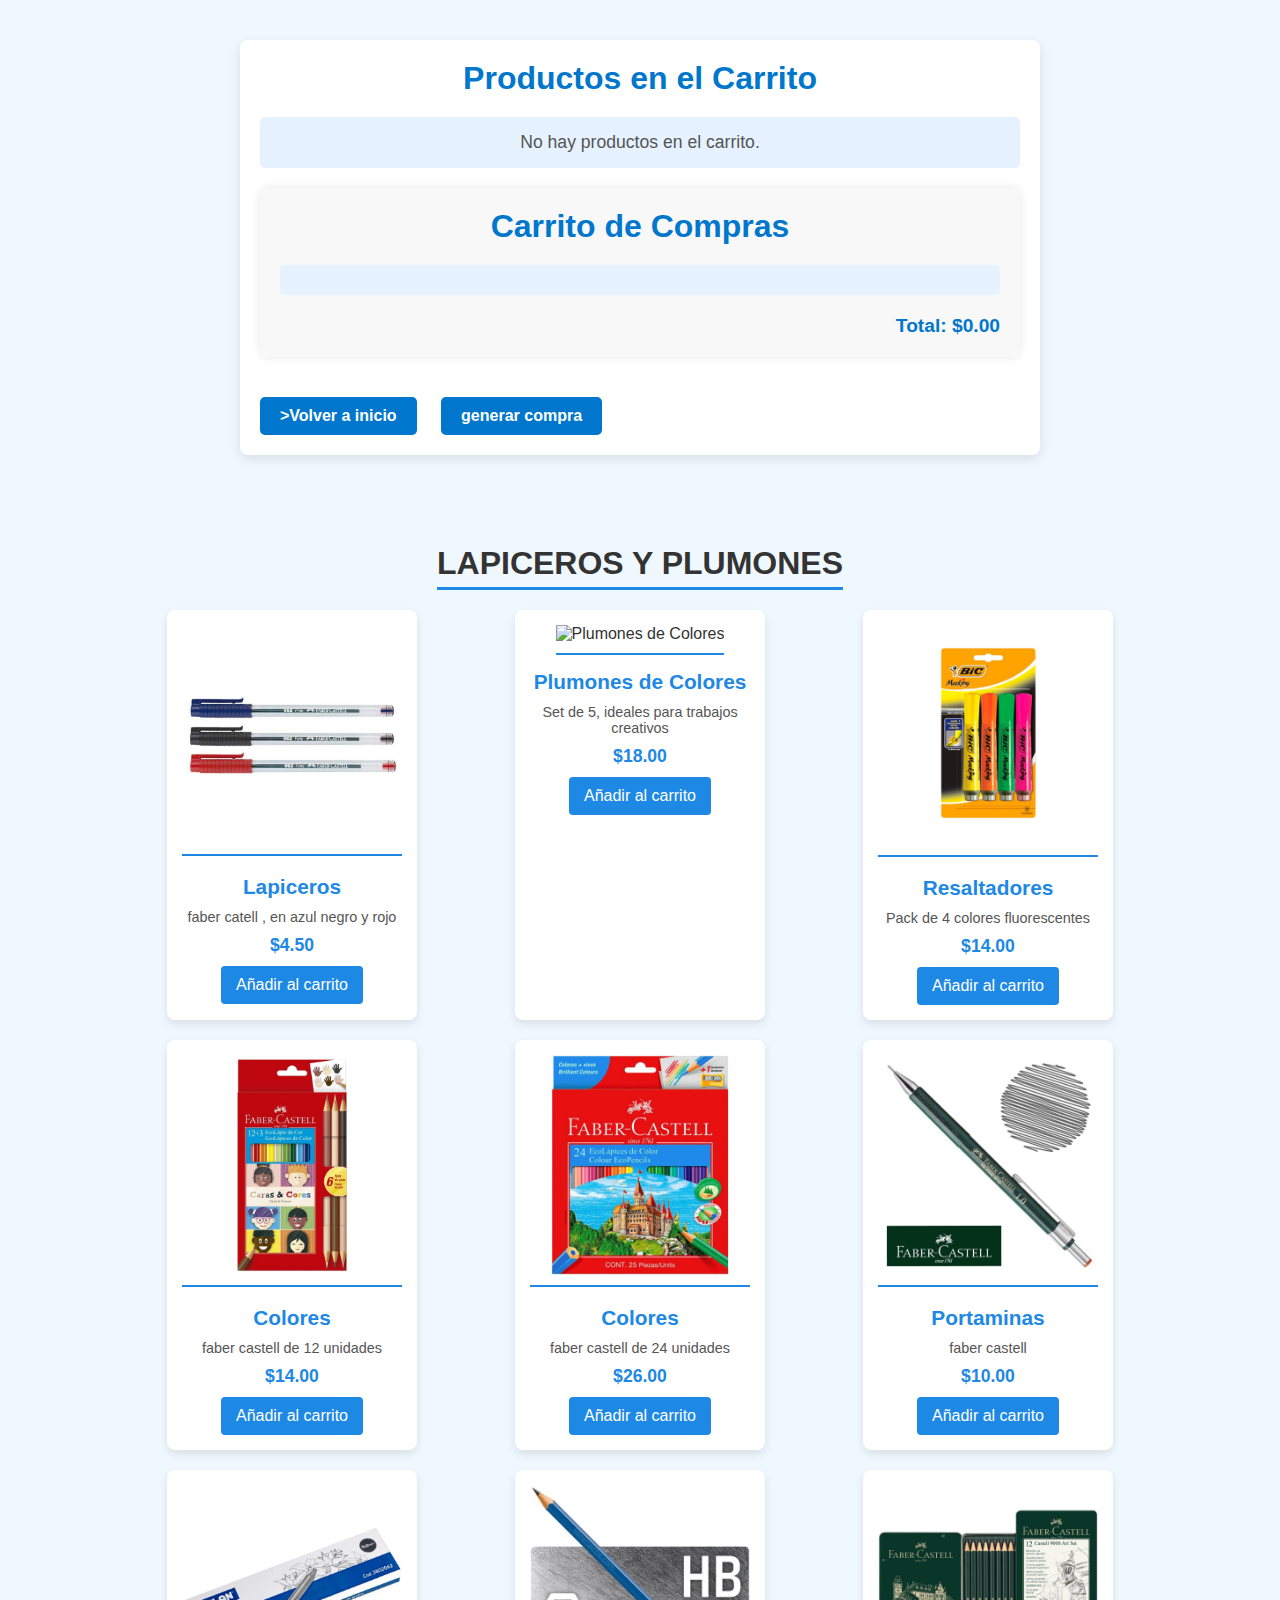
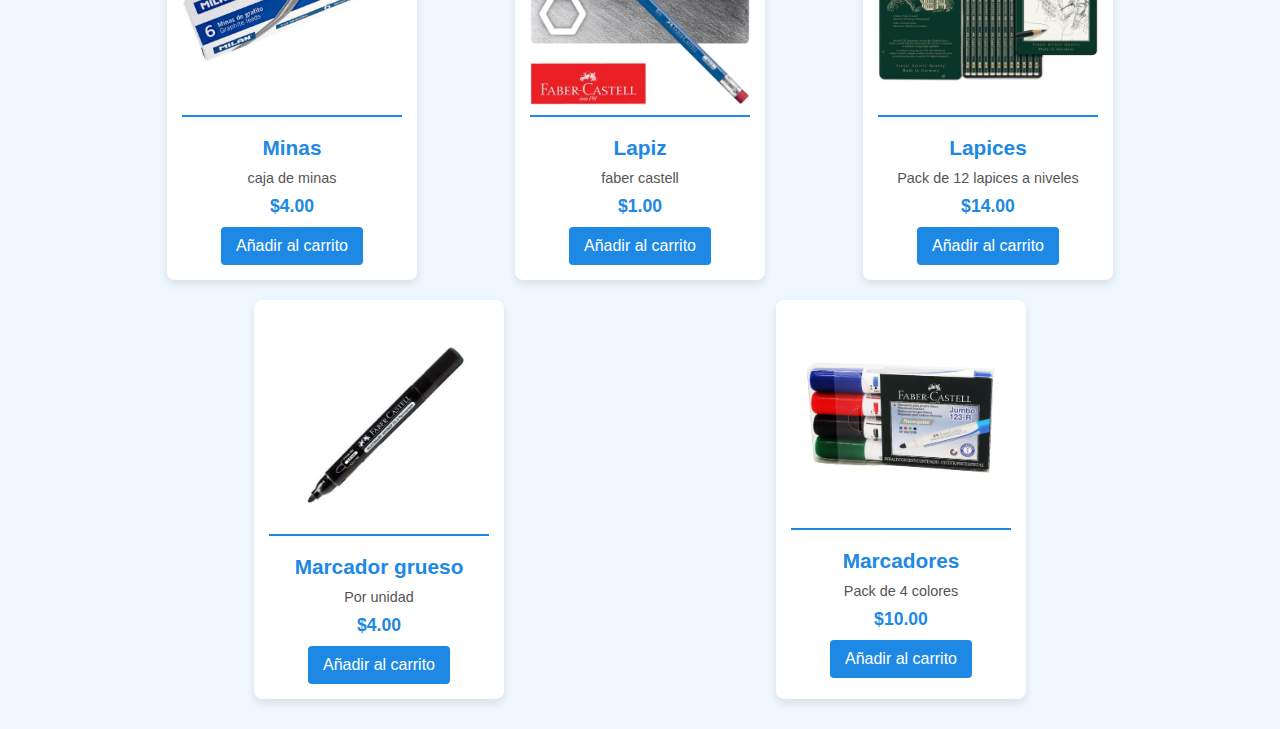
==== lapiceros.html @ 6d989499 "Add files via upload" ====
<!DOCTYPE html>
<html lang="en">
<head>
    <meta charset="UTF-8">
    <meta name="viewport" content="width=device-width, initial-scale=1.0">
    <title>Document</title>
    <link rel="stylesheet" href="lapiceros.css"> </head>
</head>
<body>
    <!-- Sección del Carrito -->
    <section class="cart container" id="carrito">
        <h2>Productos en el Carrito</h2>
        <div class="cart-items" id="cartItems">
            <p>No hay productos en el carrito.</p> <!-- Mensaje inicial -->
        </div>
        <div class="cart">
            <h2>Carrito de Compras</h2>
            <div class="cart-items" id="cartItemsContainer"></div>
            <div id="cartTotal" class="cart-total">Total: $0.00</div> <!-- Espacio para el total -->
        </div>
        
        <a href="index.html" class="btn checkout"> >Volver a inicio</a>
        <a href="qr.html" class="header-button">generar compra</a>
    </section>


    <section class="section container" id="lapiceros">
        <h2>Lapiceros y Plumones</h2>
        <div class="product-grid">
            <div class="product">
                <img src="ventas/lapfaber.jpeg" alt="Lapicero Azul">
                <h3>Lapiceros</h3>
                <p>faber catell , en azul negro y rojo</p>
                <p class="price">$4.50</p>
                <button class="btn add-to-cart" data-name="Lapicero Azul" data-price="2.50">Añadir al carrito</button>
            </div>
            <div class="product">
                <img src="ventas/resalfaber.jpeg" alt="Plumones de Colores">
                <h3>Plumones de Colores</h3>
                <p>Set de 5, ideales para trabajos creativos</p>
                <p class="price">$18.00</p>
                <button class="btn add-to-cart" data-name="Plumones de Colores" data-price="5.00">Añadir al carrito</button>
            </div>
            <div class="product">
                <img src="ventas/resalbic.jpeg" alt="Resaltadores">
                <h3>Resaltadores</h3>
                <p>Pack de 4 colores fluorescentes</p>
                <p class="price">$14.00</p>
                <button class="btn add-to-cart" data-name="Resaltadores" data-price="3.50">Añadir al carrito</button>
            </div>
            <div class="product">
                <img src="ventas/colores 12.jpeg" alt="Resaltadores">
                <h3>Colores</h3>
                <p>faber castell de 12 unidades</p>
                <p class="price">$14.00</p>
                <button class="btn add-to-cart" data-name="Resaltadores" data-price="3.50">Añadir al carrito</button>
            </div>
            <div class="product">
                <img src="ventas/colores 24.jpeg" alt="Resaltadores">
                <h3>Colores</h3>
                <p>faber castell de 24 unidades</p>
                <p class="price">$26.00</p>
                <button class="btn add-to-cart" data-name="Resaltadores" data-price="3.50">Añadir al carrito</button>
            </div>
            <div class="product">
                <img src="ventas/portamin.jpeg" alt="Resaltadores">
                <h3>Portaminas </h3>
                <p>faber castell</p>
                <p class="price">$10.00</p>
                <button class="btn add-to-cart" data-name="Resaltadores" data-price="3.50">Añadir al carrito</button>
            </div>
            <div class="product">
                <img src="ventas/minas.jpeg" alt="Resaltadores">
                <h3>Minas</h3>
                <p>caja de minas</p>
                <p class="price">$4.00</p>
                <button class="btn add-to-cart" data-name="Resaltadores" data-price="3.50">Añadir al carrito</button>
            </div>
            <div class="product">
                <img src="ventas/lapiz.jpeg" alt="Resaltadores">
                <h3>Lapiz </h3>
                <p>faber castell</p>
                <p class="price">$1.00</p>
                <button class="btn add-to-cart" data-name="Resaltadores" data-price="3.50">Añadir al carrito</button>
            </div>
            <div class="product">
                <img src="ventas/lapices.jpeg" alt="Resaltadores">
                <h3>Lapices</h3>
                <p>Pack de 12 lapices a niveles</p>
                <p class="price">$14.00</p>
                <button class="btn add-to-cart" data-name="Resaltadores" data-price="3.50">Añadir al carrito</button>
            </div>
            <div class="product">
                <img src="ventas/marcador.jpeg" alt="Resaltadores">
                <h3>Marcador grueso</h3>
                <p>Por unidad</p>
                <p class="price">$4.00</p>
                <button class="btn add-to-cart" data-name="Resaltadores" data-price="3.50">Añadir al carrito</button>
            </div>
            <div class="product">
                <img src="ventas/marcadoresgrue.jpeg" alt="Resaltadores">
                <h3>Marcadores</h3>
                <p>Pack de 4 colores</p>
                <p class="price">$10.00</p>
                <button class="btn add-to-cart" data-name="Resaltadores" data-price="3.50">Añadir al carrito</button>
            </div>
            
        </div>
    </section>
    <script>
        let cartItems = []; // Array para almacenar los artículos del carrito
const cartItemsContainer = document.getElementById('cartItemsContainer');
const cartTotal = document.getElementById('cartTotal'); // Referencia al elemento de total

// Event listeners para agregar productos al carrito
document.querySelectorAll('.btn').forEach(button => {
    button.addEventListener('click', () => {
        const productName = button.parentElement.querySelector('h3').textContent;
        const productPrice = parseFloat(button.parentElement.querySelector('.price').textContent.replace('$', ''));

        // Agregar el producto al carrito
        cartItems.push({ name: productName, price: productPrice });

        // Actualizar la visualización del carrito
        updateCartDisplay();
    });
});

function updateCartDisplay() {
    cartItemsContainer.innerHTML = ''; // Limpiar el contenido actual
    let total = 0; // Inicializar el total

    if (cartItems.length === 0) {
        cartItemsContainer.innerHTML = '<p>No hay productos en el carrito.</p>';
        cartTotal.textContent = 'Total: $0.00'; // Actualizar total
        return;
    }

    cartItems.forEach((item, index) => {
        const itemElement = document.createElement('div');
        itemElement.textContent = `${item.name} - $${item.price.toFixed(2)}`;

        // Crear el botón de eliminar
        const removeButton = document.createElement('button');
        removeButton.textContent = 'Eliminar';
        removeButton.classList.add('btn', 'remove-from-cart');
        removeButton.addEventListener('click', () => {
            // Eliminar el producto del carrito
            cartItems.splice(index, 1);
            updateCartDisplay(); // Actualizar visualización
        });

        itemElement.appendChild(removeButton);
        cartItemsContainer.appendChild(itemElement);

        // Sumar el precio al total
        total += item.price;
    });

    // Actualizar el total mostrado en el carrito
    cartTotal.textContent = `Total: $${total.toFixed(2)}`;
}

    </script>

</body>
</html>
---- lapiceros.css ----
/* General Settings */
* {
    margin: 0;
    padding: 0;
    box-sizing: border-box;
    font-family: Arial, sans-serif;
}

body {
    background-color: #80b4e7;
    color: #333;
    display: flex;
    flex-direction: column;
    align-items: center;
}

/* Header */
.header {
    background-color: #1e88e5;
    color: #fff;
    padding: 20px 0;
    width: 100%;
    text-align: center;
    box-shadow: 0 4px 6px rgba(0, 0, 0, 0.1);
}

.header .logo {
    font-size: 2rem;
    font-weight: bold;
    color: #fff;
    text-decoration: none;
}

.header-content h1 {
    font-size: 2.5rem;
    margin: 10px 0;
}

.header-content p {
    font-size: 1.2rem;
}

/* Section Styling */
.section {
    width: 80%;
    max-width: 1200px;
    margin: 30px 0;
    text-align: center;
}

.section h2 {
    font-size: 2rem;
    margin-bottom: 20px;
    color: #333;
    text-transform: uppercase;
    border-bottom: 3px solid #1e88e5;
    display: inline-block;
    padding-bottom: 5px;
    margin-top: 20px;
}

.product-grid {
    display: flex;
    justify-content: space-around;
    flex-wrap: wrap;
    gap: 20px;
}

/* Product Card */
.product {
    background-color: #fff;
    border-radius: 8px;
    box-shadow: 0 4px 8px rgba(0, 0, 0, 0.1);
    width: 250px;
    overflow: hidden;
    transition: transform 0.3s ease, box-shadow 0.3s ease;
    text-align: center;
    padding: 15px;
}

.product img {
    background: transparent;
    width: 100%;
    border-bottom: 2px solid #1e88e5;
    padding-bottom: 10px;
}

.product h3 {
    font-size: 1.3rem;
    margin: 15px 0 10px;
    color: #1e88e5;
}

.product p {
    font-size: 0.9rem;
    color: #555;
}

.product .price {
    font-size: 1.1rem;
    color: #1e88e5;
    font-weight: bold;
    margin: 10px 0;
}

.product .btn {
    background-color: #1e88e5;
    color: #fff;
    border: none;
    padding: 10px 15px;
    font-size: 1rem;
    border-radius: 4px;
    cursor: pointer;
    transition: background-color 0.3s ease;
}

.product .btn:hover {
    background-color: #1565c0;
}

/* Product Hover Effects */
.product:hover {
    transform: scale(1.05);
    box-shadow: 0 8px 12px rgba(0, 0, 0, 0.2);
}

/* Footer */
.footer {
    background-color: #333;
    color: #fff;
    padding: 20px 0;
    width: 100%;
    text-align: center;
    margin-top: 30px;
    box-shadow: 0 -4px 6px rgba(0, 0, 0, 0.1);
}

.footer h3 {
    font-size: 1.5rem;
    margin-bottom: 10px;
}

.footer .links ul {
    list-style: none;
}

.footer .links ul li {
    display: inline;
    margin: 0 10px;
}

.footer .links ul li a {
    color: #1e88e5;
    text-decoration: none;
    transition: color 0.3s ease;
}

.footer .links ul li a:hover {
    color: #fff;
}

/* Responsive Design */
@media (max-width: 768px) {
    .product-grid {
        flex-direction: column;
        align-items: center;
    }

    .section h2 {
        font-size: 1.8rem;
    }

    .header-content h1 {
        font-size: 2rem;
    }

    .header-content p {
        font-size: 1rem;
    }
}

.button-container {
    display: flex;
    justify-content: center;
    margin-top: 20px;
}

.header-button {
    background-color: #1e88e5;
    color: white;
    padding: 10px 15px;
    margin: 0 10px;
    text-decoration: none;
    border-radius: 4px;
    transition: background-color 0.3s ease;
}

.header-button:hover {
    background-color: #1565c0;
}
.cart {
    background-color: #f8f8f8;
    padding: 20px;
    margin: 20px 0;
    border-radius: 8px;
    box-shadow: 0 0 10px rgba(0, 0, 0, 0.1);
}

.cart h2 {
    text-align: center;
    color: #333;
}

.cart-items {
    margin: 20px 0;
}

.cart-items p {
    text-align: center;
    font-size: 18px;
    color: #666;
}

.checkout {
    display: block;
    margin: 0 auto;
    background-color: #1e88e5;
    color: white;
    padding: 10px 20px;
    border: none;
    border-radius: 4px;
    cursor: pointer;
    transition: background-color 0.3s ease;
}

.checkout:hover {
    background-color: #1565c0;
}
.cart-items {
    margin-top: 20px;
}

.cart-items div {
    display: flex;
    justify-content: space-between;
    align-items: center;
    padding: 10px;
    border: 1px solid #ccc;
    margin-bottom: 10px;
}

.remove-from-cart {
    margin-left: 10px;
    background-color: #f44336; /* Rojo */
    color: white;
    border: none;
    padding: 5px 10px;
    cursor: pointer;
}

.remove-from-cart:hover {
    background-color: #d32f2f; /* Rojo oscuro */
}

/* General styling */
* {
    margin: 0;
    padding: 0;
    box-sizing: border-box;
    font-family: Arial, sans-serif;
}

body {
    background-color: #f0f8ff; /* Light blue background */
    color: #333;
    display: flex;
    justify-content: center;
    align-items: center;
    min-height: 100vh;
}

/* Cart Section */
.cart.container {
    width: 90%;
    max-width: 800px;
    margin: 40px auto;
    padding: 20px;
    background-color: #ffffff; /* White background for the cart section */
    border-radius: 8px;
    box-shadow: 0 4px 12px rgba(0, 0, 0, 0.1);
    color: #333; /* Dark text color for readability */
}

.cart.container h2 {
    font-size: 2em;
    color: #0077cc; /* Light blue heading */
    text-align: center;
    margin-bottom: 20px;
}

/* Cart items container */
.cart-items {
    padding: 15px;
    background-color: #e6f2ff; /* Light blue background for items */
    border-radius: 5px;
    margin-bottom: 20px;
}

.cart-items p {
    text-align: center;
    font-size: 1.1em;
    color: #555;
}

#cartItemsContainer {
    display: flex;
    flex-direction: column;
    gap: 15px;
}

.cart-total {
    font-size: 1.2em;
    text-align: right;
    color: #0077cc;
    margin-top: 10px;
    font-weight: bold;
}

/* Buttons */
.btn.checkout, .header-button {
    display: inline-block;
    padding: 10px 20px;
    margin-top: 20px;
    font-size: 1em;
    font-weight: bold;
    text-align: center;
    color: #ffffff; /* White text for buttons */
    background-color: #0077cc; /* Light blue button background */
    border-radius: 5px;
    text-decoration: none;
    transition: background-color 0.3s ease;
}

.btn.checkout {
    margin-right: 10px;
}

.btn.checkout:hover, .header-button:hover {
    background-color: #005fa3; /* Darker blue on hover */
}
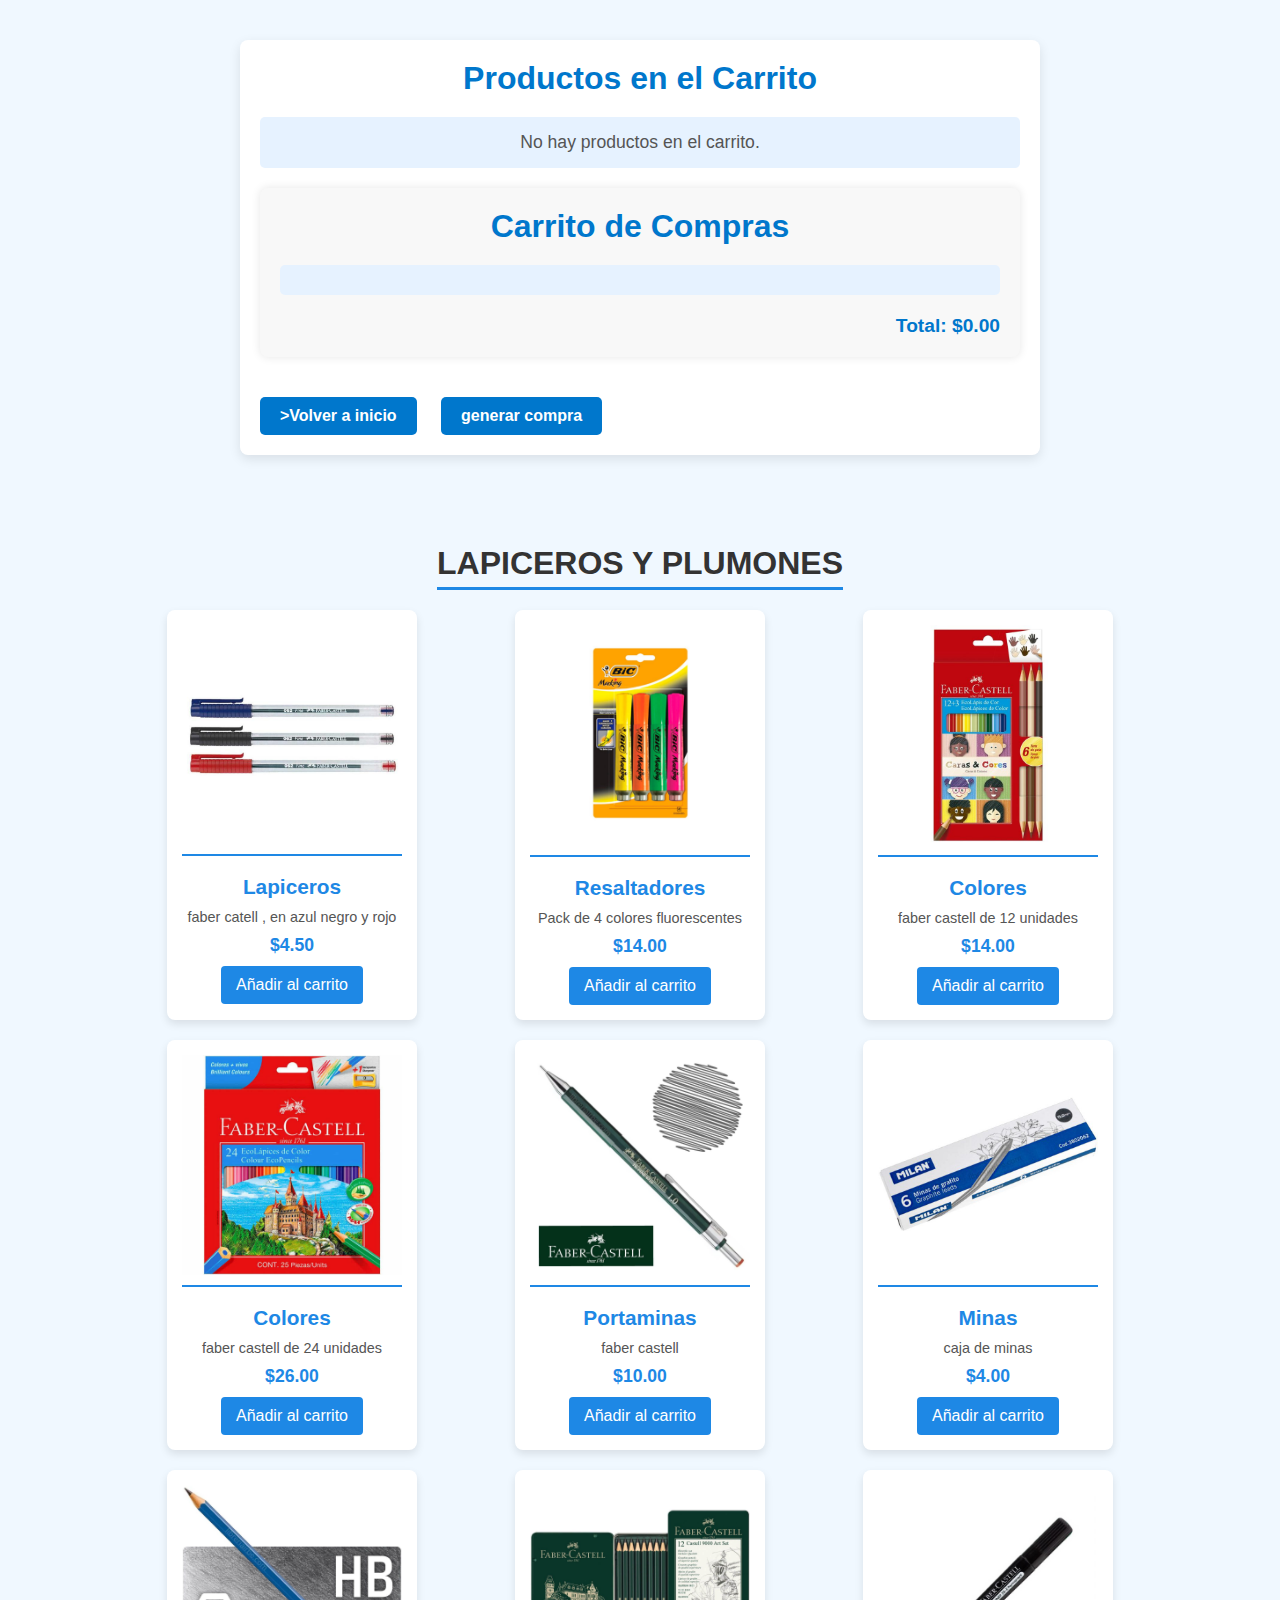
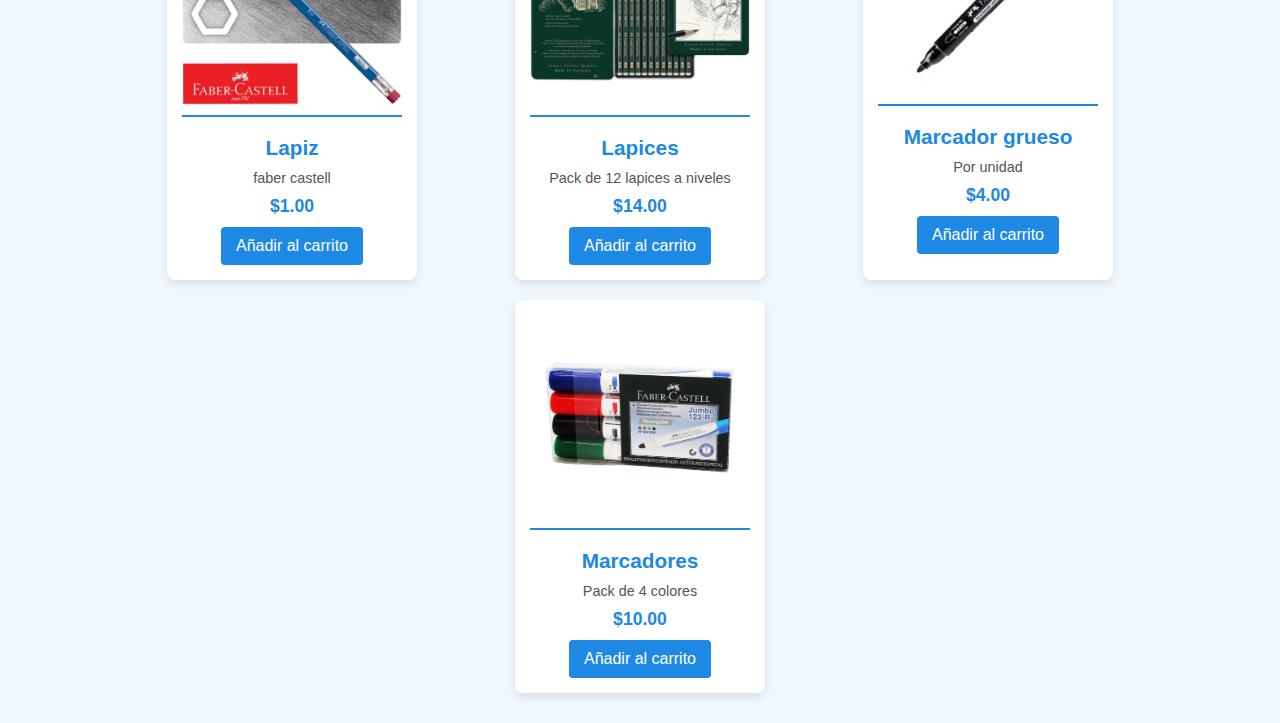
==== commit b41ef7b5: "Add files via upload" ====
--- a/lapiceros.html
+++ b/lapiceros.html
@@ -34,13 +34,7 @@
                 <p class="price">$4.50</p>
                 <button class="btn add-to-cart" data-name="Lapicero Azul" data-price="2.50">Añadir al carrito</button>
             </div>
-            <div class="product">
-                <img src="ventas/resalfaber.jpeg" alt="Plumones de Colores">
-                <h3>Plumones de Colores</h3>
-                <p>Set de 5, ideales para trabajos creativos</p>
-                <p class="price">$18.00</p>
-                <button class="btn add-to-cart" data-name="Plumones de Colores" data-price="5.00">Añadir al carrito</button>
-            </div>
+            
             <div class="product">
                 <img src="ventas/resalbic.jpeg" alt="Resaltadores">
                 <h3>Resaltadores</h3>
